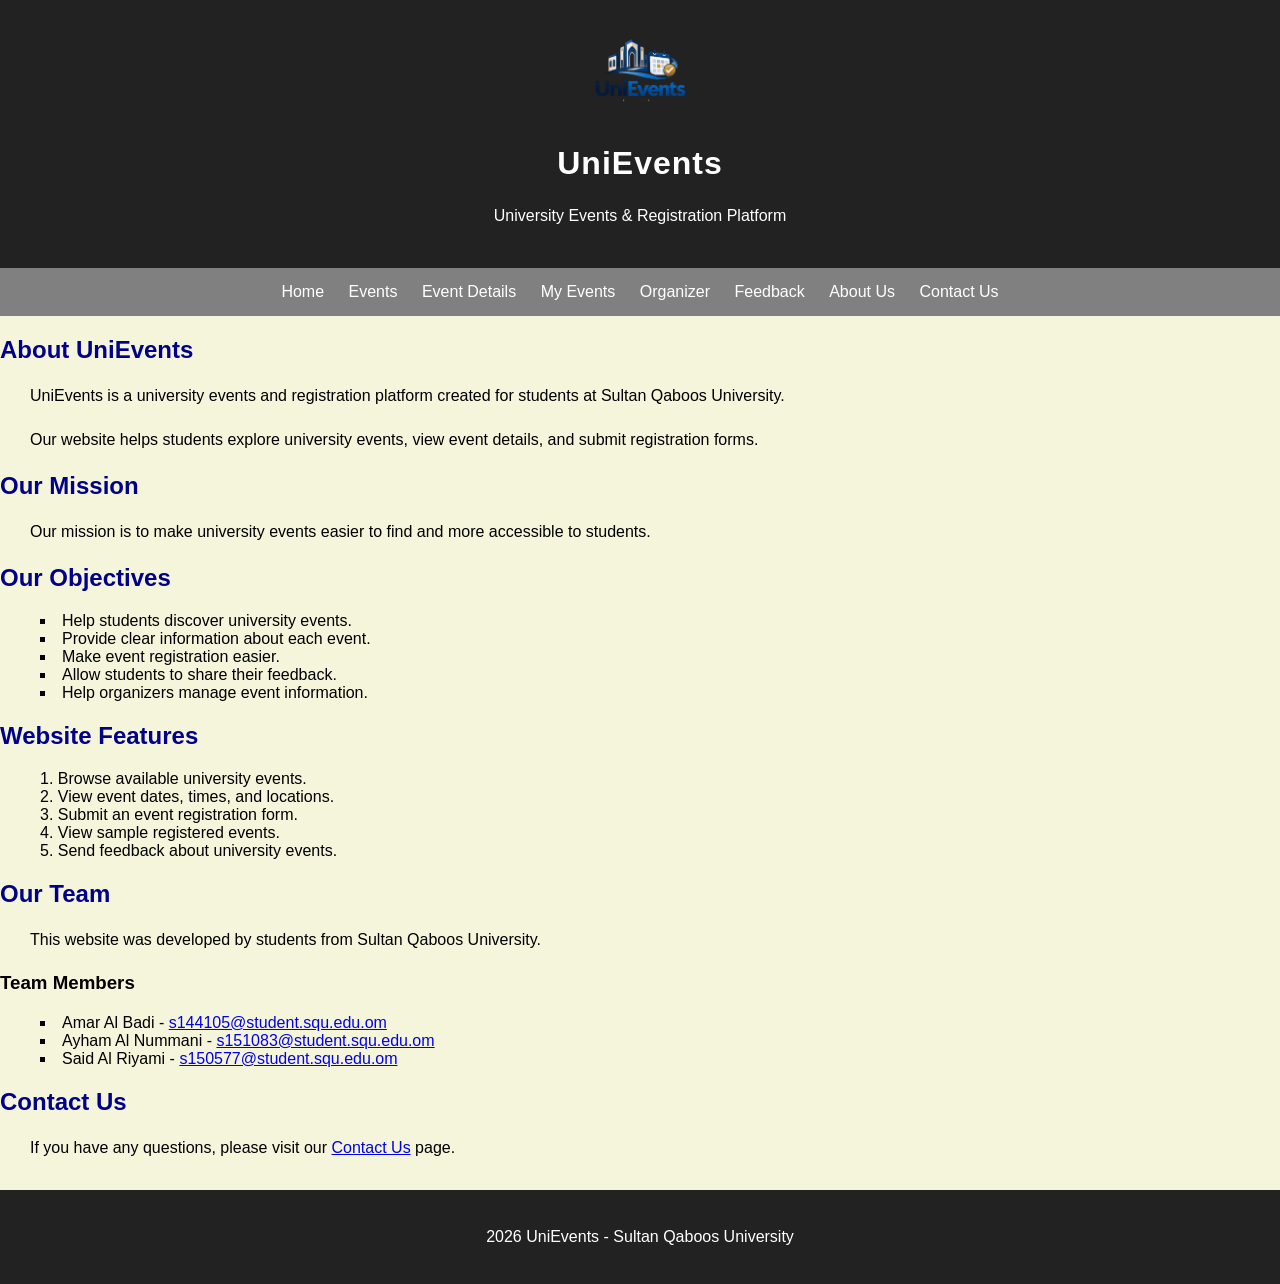
==== about.html @ 3d7fea1f "Add files via upload" ====
<!DOCTYPE html>
<html lang="en">
<head>
    <meta charset="UTF-8">
    <title>UniEvents - About Us</title>
    <meta name="viewport" content="width=device-width, initial-scale=1.0">
    <link rel="stylesheet" href="style.css">
</head>
<body>

<header>
    <img src="logo.png" alt="UniEvents Logo" width="100">
    <h1>UniEvents</h1>
    <p>University Events & Registration Platform</p>
</header>

<nav>
    <a href="index.html">Home</a>
    <a href="events.html">Events</a>
    <a href="details.html">Event Details</a>
    <a href="my-events.html">My Events</a>
    <a href="organizer.html">Organizer</a>
    <a href="feedback.html">Feedback</a>
    <a href="about.html">About Us</a>
    <a href="contact.html">Contact Us</a>
</nav>

<main>

<h2>About UniEvents</h2>

<p>
    UniEvents is a university events and registration platform
    created for students at Sultan Qaboos University.
</p>

<p>
    Our website helps students explore university events,
    view event details, and submit registration forms.
</p>

<h2>Our Mission</h2>

<p>
    Our mission is to make university events easier
    to find and more accessible to students.
</p>

<h2>Our Objectives</h2>

<ul>
    <li>Help students discover university events.</li>
    <li>Provide clear information about each event.</li>
    <li>Make event registration easier.</li>
    <li>Allow students to share their feedback.</li>
    <li>Help organizers manage event information.</li>
</ul>

<h2>Website Features</h2>

<ol>
    <li>Browse available university events.</li>
    <li>View event dates, times, and locations.</li>
    <li>Submit an event registration form.</li>
    <li>View sample registered events.</li>
    <li>Send feedback about university events.</li>
</ol>

<h2>Our Team</h2>

<p>
    This website was developed by students
    from Sultan Qaboos University.
</p>

<h3>Team Members</h3>

<ul>
    <li>
        Amar Al Badi -
        <a href="mailto:s144105@student.squ.edu.om">
            s144105@student.squ.edu.om
        </a>
    </li>

    <li>
        Ayham Al Nummani -
        <a href="mailto:s151083@student.squ.edu.om">
            s151083@student.squ.edu.om
        </a>
    </li>

    <li>
        Said Al Riyami -
        <a href="mailto:s150577@student.squ.edu.om">
            s150577@student.squ.edu.om
        </a>
    </li>
</ul>

<h2>Contact Us</h2>

<p>
    If you have any questions, please visit our
    <a href="contact.html">Contact Us</a> page.
</p>

</main>

<footer>
    <p>2026 UniEvents - Sultan Qaboos University</p>
</footer>

</body>
</html>
---- style.css ----
/* Universal Selector */
* {
    box-sizing: border-box;
}

/* General Style */
body {
    background-color: beige;
    background-repeat: no-repeat;
    font-family: Arial, sans-serif;
    font-size: 16px;
    color: black;
    margin: 0;
}

/* Header */
header {
    background-color: #222222;
    color: white;
    text-align: center;
    padding: 20px;
}

header img {
    width: 100px;
    height: auto;
}

h1 {
    font-size: 32px;
    font-weight: bold;
    letter-spacing: 1px;
}

/* Navigation */
nav {
    background-color: gray;
    text-align: center;
    padding: 15px;
}

nav a {
    color: white;
    margin: 10px;
    text-decoration: none;
}

nav a:link {
    color: white;
}

nav a:visited {
    color: white;
}

nav a:hover {
    color: yellow;
}

nav a:active {
    color: orange;
}

/* Headings and Paragraphs */
h2, h3 {
    font-family: Arial, sans-serif;
    margin-top: 20px;
    margin-bottom: 15px;
}

h2 {
    color: darkblue;
}

h3 {
    color: black;
}

p {
    margin: 20px;
    line-height: 1.5;
}

main > p {
    text-indent: 10px;
}

/* Class Selector */
h3.highlight {
    font-weight: bold;
    font-style: italic;
}

/* Generic Selector */
.highlight {
    color: brown;
}

/* ID Selector */
#main-title {
    text-align: center;
}

/* Lists */
ul {
    list-style-type: square;
    list-style-position: inside;
    margin: 20px;
    padding-left: 20px;
}

ol {
    list-style-type: decimal;
    list-style-position: inside;
    margin: 20px;
    padding-left: 20px;
}

/* Images */
img {
    max-width: 100%;
    height: auto;
}

/* Tables */
table {
    width: 90%;
    margin: 20px;
    border-collapse: collapse;
    background-color: white;
}

th {
    background-color: gray;
    color: white;
    padding: 10px;
    border-style: solid;
    border-width: 1px;
    border-color: black;
}

td {
    padding: 10px;
    border: 1px solid black;
}

tr:nth-child(even) {
    background-color: lightgray;
}

/* Forms */
form {
    background-color: white;
    margin: 20px;
    padding: 20px;
    border: 1px solid gray;
    border-radius: 5px;
}

input, select, textarea {
    padding: 8px;
    margin: 5px;
    max-width: 100%;
}

input[type="email"] {
    background-color: lightyellow;
}

input[type="submit"] {
    background-color: gold;
    border: 1px solid black;
    padding: 10px;
    cursor: pointer;
}

input[type="reset"] {
    background-color: lightgray;
    padding: 10px;
    cursor: pointer;
}

input:focus {
    background-color: lightyellow;
}

/* Footer */
footer {
    background-color: #222222;
    color: white;
    text-align: center;
    padding: 15px;
    margin-top: 30px;
}

footer p {
    color: white;
}

/* Responsive Design */
@media (max-width: 600px) {
    nav a {
        display: block;
        margin: 10px;
    }

    table {
        display: block;
        overflow-x: auto;
    }

    form {
        margin: 10px;
    }

    h1 {
        font-size: 26px;
    }
}
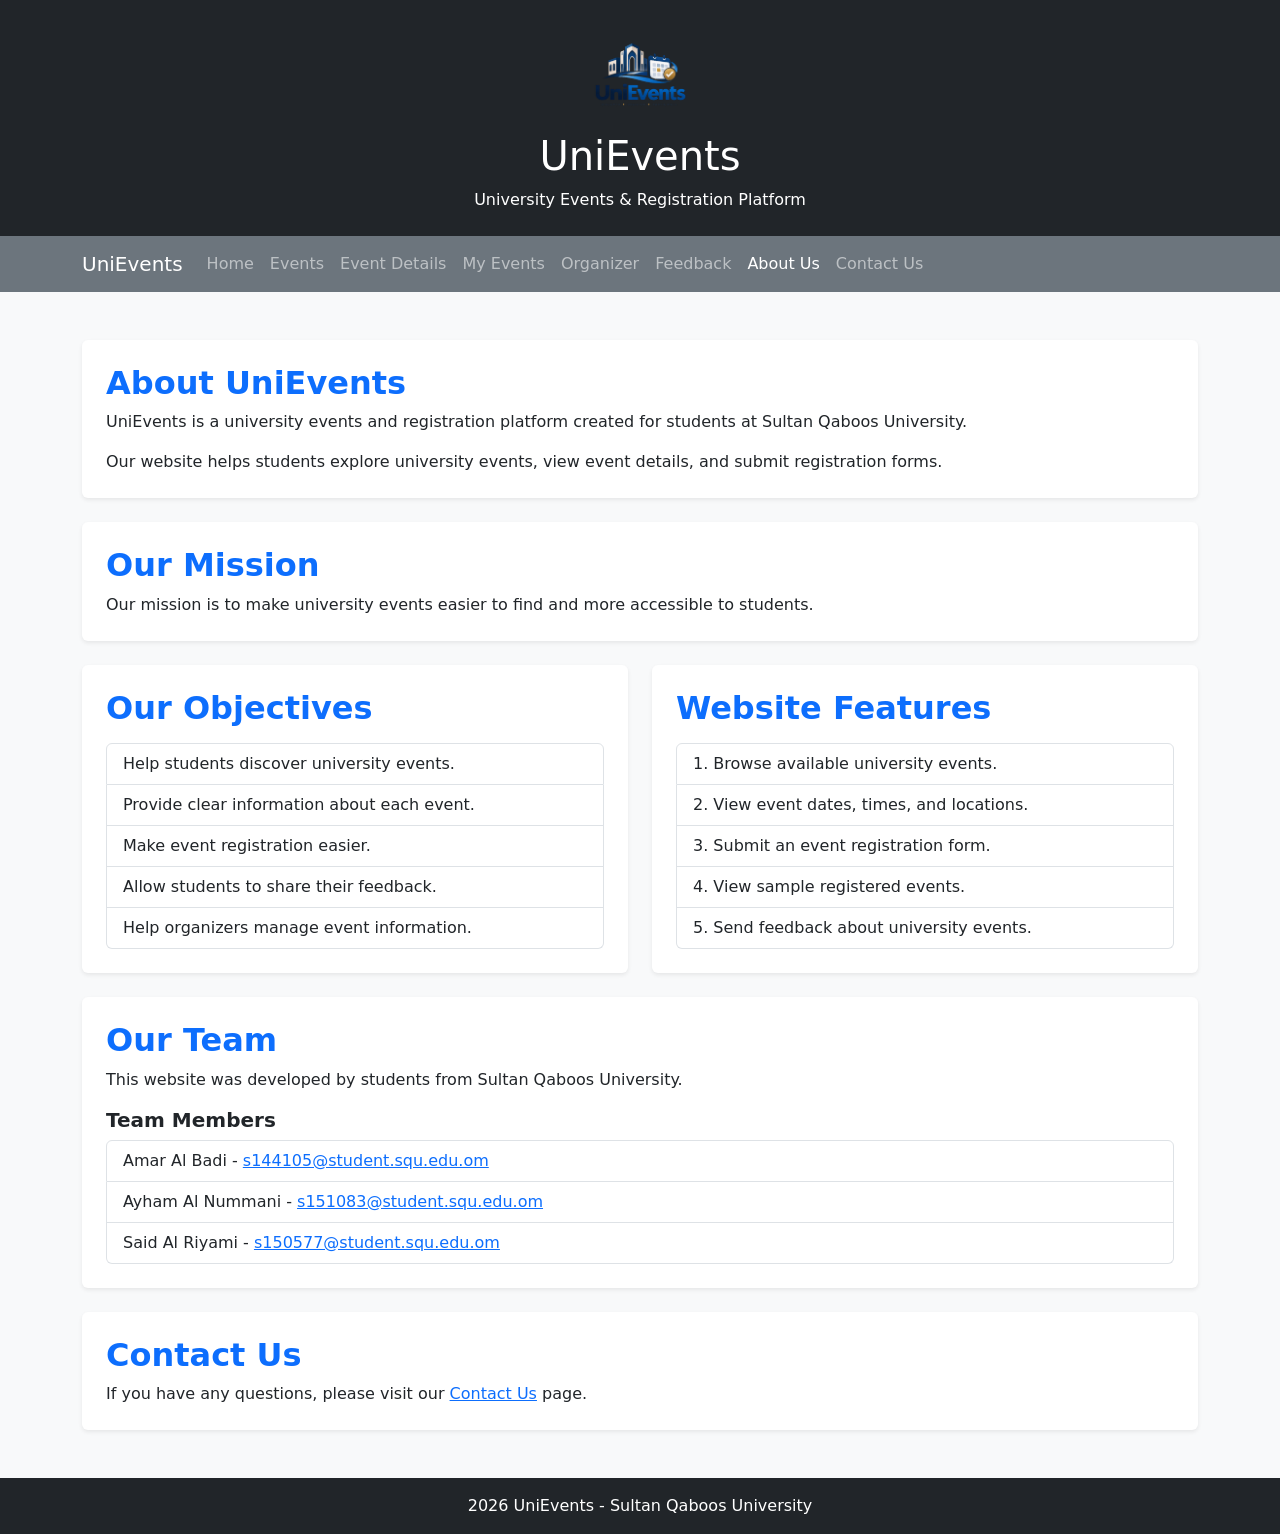
==== commit 20a40a42: "about update" ====
--- a/about.html
+++ b/about.html
@@ -5,112 +5,135 @@
     <meta charset="UTF-8">
     <title>UniEvents - About Us</title>
     <meta name="viewport" content="width=device-width, initial-scale=1.0">
-    <link rel="stylesheet" href="style.css">
+    <link rel="stylesheet" href="https://cdn.jsdelivr.net/npm/bootstrap@5.3.3/dist/css/bootstrap.min.css">
 </head>
-<body>
+<body class="bg-light">
 
-<header>
-    <img src="logo.png" alt="UniEvents Logo" width="100">
-    <h1>UniEvents</h1>
-    <p>University Events & Registration Platform</p>
-</header>
+<header class="bg-dark text-white text-center py-4">
+        <img src="logo.png" alt="UniEvents Logo" width="100" class="img-fluid">
+        <h1 class="mt-2">UniEvents</h1>
+        <p class="mb-0">University Events & Registration Platform</p>
+    </header>
 
-<nav>
-    <a href="index.html">Home</a>
-    <a href="events.html">Events</a>
-    <a href="details.html">Event Details</a>
-    <a href="my-events.html">My Events</a>
-    <a href="organizer.html">Organizer</a>
-    <a href="feedback.html">Feedback</a>
-    <a href="about.html">About Us</a>
-    <a href="contact.html">Contact Us</a>
-</nav>
+    <nav class="navbar navbar-expand-lg navbar-dark bg-secondary">
+        <div class="container">
+            <a class="navbar-brand" href="index.html">UniEvents</a>
 
-<main>
+            <button class="navbar-toggler" type="button" data-bs-toggle="collapse" data-bs-target="#mainNav"
+                aria-controls="mainNav" aria-expanded="false" aria-label="Toggle navigation">
+                <span class="navbar-toggler-icon"></span>
+            </button>
 
-<h2>About UniEvents</h2>
+            <div class="collapse navbar-collapse" id="mainNav">
+                <ul class="navbar-nav">
+                    <li class="nav-item"><a class="nav-link" href="index.html">Home</a></li>
+                    <li class="nav-item"><a class="nav-link" href="events.html">Events</a></li>
+                    <li class="nav-item"><a class="nav-link" href="details.html">Event Details</a></li>
+                    <li class="nav-item"><a class="nav-link" href="my-events.html">My Events</a></li>
+                    <li class="nav-item"><a class="nav-link" href="organizer.html">Organizer</a></li>
+                    <li class="nav-item"><a class="nav-link" href="feedback.html">Feedback</a></li>
+                    <li class="nav-item"><a class="nav-link active" href="about.html">About Us</a></li>
+                    <li class="nav-item"><a class="nav-link" href="contact.html">Contact Us</a></li>
+                </ul>
+            </div>
+        </div>
+    </nav>
+
+<main class="container my-5">
+
+<div class="bg-white rounded shadow-sm p-4 mb-4">
+<h2 class="text-primary fw-bold">About UniEvents</h2>
 
 <p>
     UniEvents is a university events and registration platform
     created for students at Sultan Qaboos University.
 </p>
 
-<p>
+<p class="mb-0">
     Our website helps students explore university events,
     view event details, and submit registration forms.
-</p>
+</p></div>
 
-<h2>Our Mission</h2>
+<div class="bg-white rounded shadow-sm p-4 mb-4">
+<h2 class="text-primary fw-bold">Our Mission</h2>
 
-<p>
+<p class="mb-0">
     Our mission is to make university events easier
     to find and more accessible to students.
-</p>
+</p></div>
 
-<h2>Our Objectives</h2>
 
-<ul>
-    <li>Help students discover university events.</li>
-    <li>Provide clear information about each event.</li>
-    <li>Make event registration easier.</li>
-    <li>Allow students to share their feedback.</li>
-    <li>Help organizers manage event information.</li>
-</ul>
+<div class="row g-4 mb-4">
+<div class="col-md-6">
+<div class="bg-white rounded shadow-sm p-4 h-100">
+<h2 class="text-primary fw-bold">Our Objectives</h2>
 
-<h2>Website Features</h2>
+<ul class="list-group mt-3">
+    <li class="list-group-item">Help students discover university events.</li>
+    <li class="list-group-item">Provide clear information about each event.</li>
+    <li class="list-group-item" >Make event registration easier.</li>
+    <li class="list-group-item">Allow students to share their feedback.</li>
+    <li class="list-group-item">Help organizers manage event information.</li>
+</ul></div></div>
 
-<ol>
-    <li>Browse available university events.</li>
-    <li>View event dates, times, and locations.</li>
-    <li>Submit an event registration form.</li>
-    <li>View sample registered events.</li>
-    <li>Send feedback about university events.</li>
-</ol>
+<div class="col-md-6">
+<div class="bg-white rounded shadow-sm p-4 h-100">
+<h2 class="text-primary fw-bold">Website Features</h2>
 
-<h2>Our Team</h2>
+<ol class="list-group list-group-numbered mt-3">
+    <li class="list-group-item">Browse available university events.</li>
+    <li class="list-group-item">View event dates, times, and locations.</li>
+    <li class="list-group-item">Submit an event registration form.</li>
+    <li class="list-group-item">View sample registered events.</li>
+    <li class="list-group-item">Send feedback about university events.</li>
+</ol></div></div></div>
+
+<div class="bg-white rounded shadow-sm p-4 mb-4">
+<h2 class="text-primary fw-bold">Our Team</h2>
 
 <p>
     This website was developed by students
     from Sultan Qaboos University.
 </p>
 
-<h3>Team Members</h3>
+<h3 class="h5 fw-bold mt-3">Team Members</h3>
 
-<ul>
-    <li>
+<ul class="list-group mt-2">
+    <li class="list-group-item">
         Amar Al Badi -
         <a href="mailto:s144105@student.squ.edu.om">
             s144105@student.squ.edu.om
         </a>
     </li>
 
-    <li>
+    <li class="list-group-item">
         Ayham Al Nummani -
         <a href="mailto:s151083@student.squ.edu.om">
             s151083@student.squ.edu.om
         </a>
     </li>
 
-    <li>
+    <li class="list-group-item">
         Said Al Riyami -
         <a href="mailto:s150577@student.squ.edu.om">
             s150577@student.squ.edu.om
         </a>
     </li>
-</ul>
+</ul></div>
 
-<h2>Contact Us</h2>
+<div class="bg-white rounded shadow-sm p-4">
+<h2 class="text-primary fw-bold">Contact Us</h2>
 
-<p>
+<p class="mb-0">
     If you have any questions, please visit our
     <a href="contact.html">Contact Us</a> page.
 </p>
-
+</div>
 </main>
 
-<footer>
-    <p>2026 UniEvents - Sultan Qaboos University</p>
+<footer class="bg-dark text-white text-center py-3 mt-5">
+    <p class="mb-0">2026 UniEvents - Sultan Qaboos University</p>
 </footer>
-
+<script src="https://cdn.jsdelivr.net/npm/bootstrap@5.3.3/dist/js/bootstrap.bundle.min.js"></script>
 </body>
 </html>
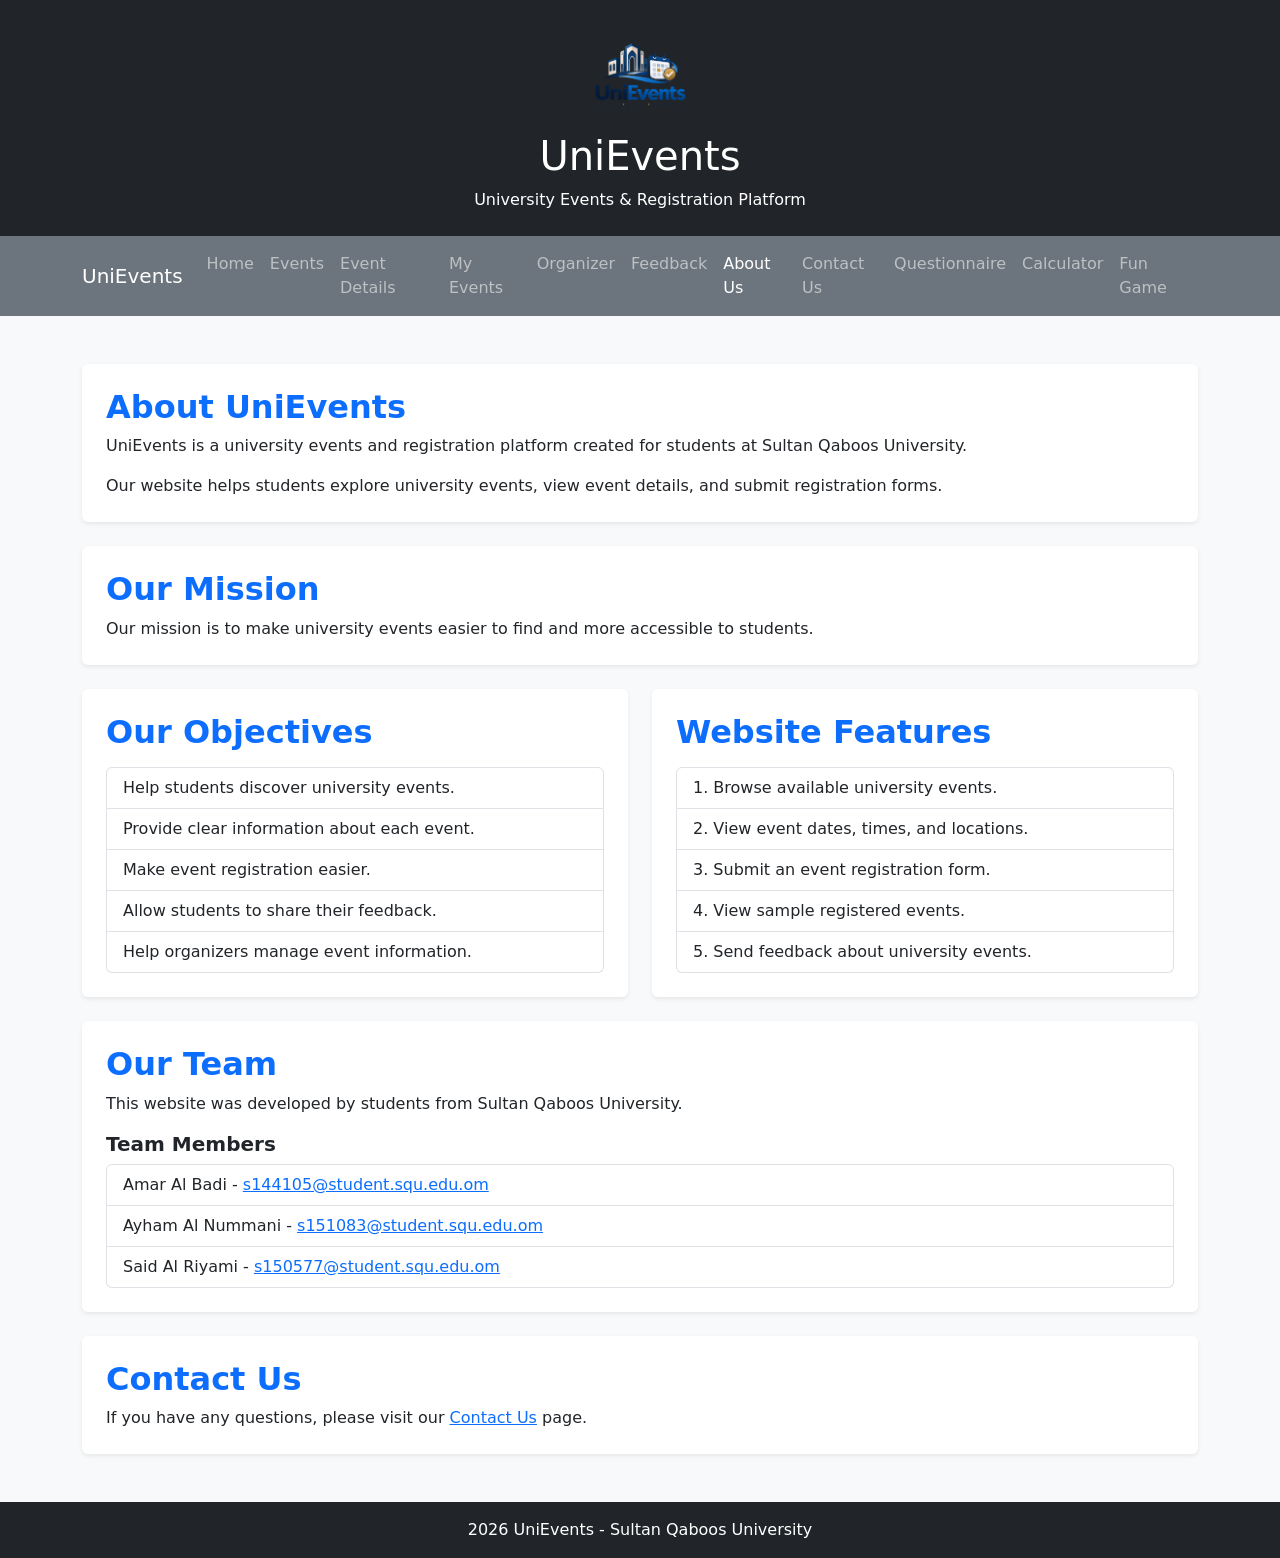
==== commit 35835a3d: "update nav" ====
--- a/about.html
+++ b/about.html
@@ -15,8 +15,9 @@
         <p class="mb-0">University Events & Registration Platform</p>
     </header>
 
-    <nav class="navbar navbar-expand-lg navbar-dark bg-secondary">
+   <nav class="navbar navbar-expand-lg navbar-dark bg-secondary">
         <div class="container">
+
             <a class="navbar-brand" href="index.html">UniEvents</a>
 
             <button class="navbar-toggler" type="button" data-bs-toggle="collapse" data-bs-target="#mainNav"
@@ -34,11 +35,14 @@
                     <li class="nav-item"><a class="nav-link" href="feedback.html">Feedback</a></li>
                     <li class="nav-item"><a class="nav-link active" href="about.html">About Us</a></li>
                     <li class="nav-item"><a class="nav-link" href="contact.html">Contact Us</a></li>
+                    <li class="nav-item"><a class="nav-link" href="questionnaire.html">Questionnaire</a></li>
+                    <li class="nav-item"><a class="nav-link" href="calculate.html">Calculator</a></li>
+                    <li class="nav-item"><a class="nav-link" href="funpage.html">Fun Game</a></li>
                 </ul>
             </div>
+
         </div>
     </nav>
-
 <main class="container my-5">
 
 <div class="bg-white rounded shadow-sm p-4 mb-4">
